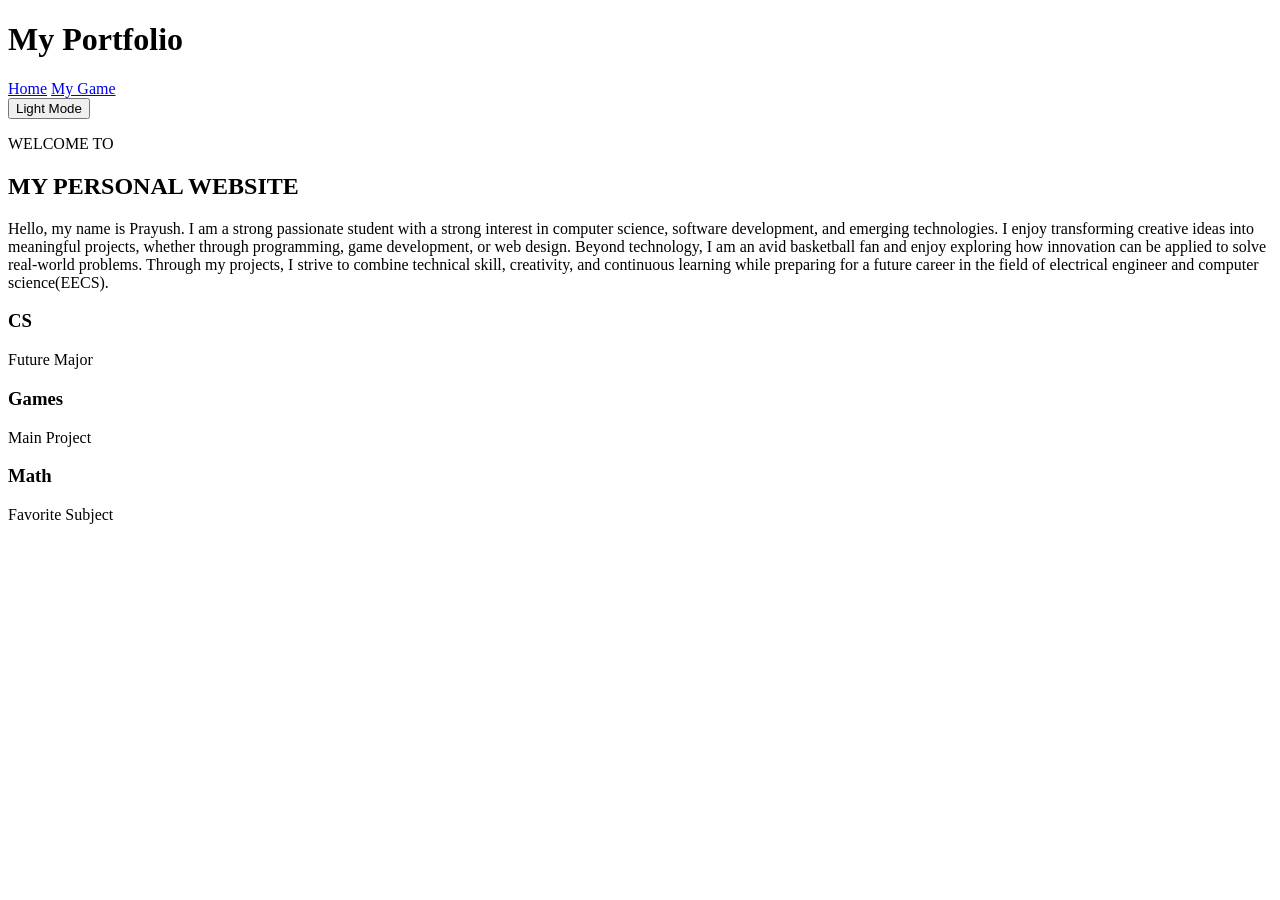
==== index.html @ d5fb4657 "initial commit" ====
<!DOCTYPE html>
<html lang="en">
   <head>
      <title>My Portfolio</title>
      <link rel="stylesheet" href="style.css">
      <script src="script.js" defer></script>
   </head>

<body>
   <header>
      <h1>My Portfolio</h1>

      <nav>
         <a href="index.html">Home</a>
         <a href="game.html">My Game</a>
      </nav>

      <button id="modeButton" onclick="toggleMode()">Light Mode</button>
   </header>

   <main>
      <section class="hero">
         <p class="mini-title">WELCOME TO</p>
         <h2 class="hero-title">MY PERSONAL WEBSITE</h2>

         <p class="hero-text">
            Hello, my name is Prayush. I am a strong passionate student with a 
            strong interest in computer science, software development, and 
            emerging technologies. I enjoy transforming creative ideas into 
            meaningful projects, whether through programming, game development,
            or web design. Beyond technology, I am an avid basketball fan and 
            enjoy exploring how innovation can be applied to solve real-world 
            problems. Through my projects, I strive to combine technical skill,
            creativity, and continuous learning while preparing for a future 
            career in the field of electrical engineer and computer science(EECS).
         </p>

         <div clas="quick-stats">
            <div>
               <h3>CS</h3>
               <p>Future Major</p>
            </div>

         <div>
            <h3>Games</h3>
            <p>Main Project</p>
         </div>

         <div>
            <h3>Math</h3>
            <p>Favorite Subject</p>
         </div>
      </section>

      
   </main>
</body>
</html>
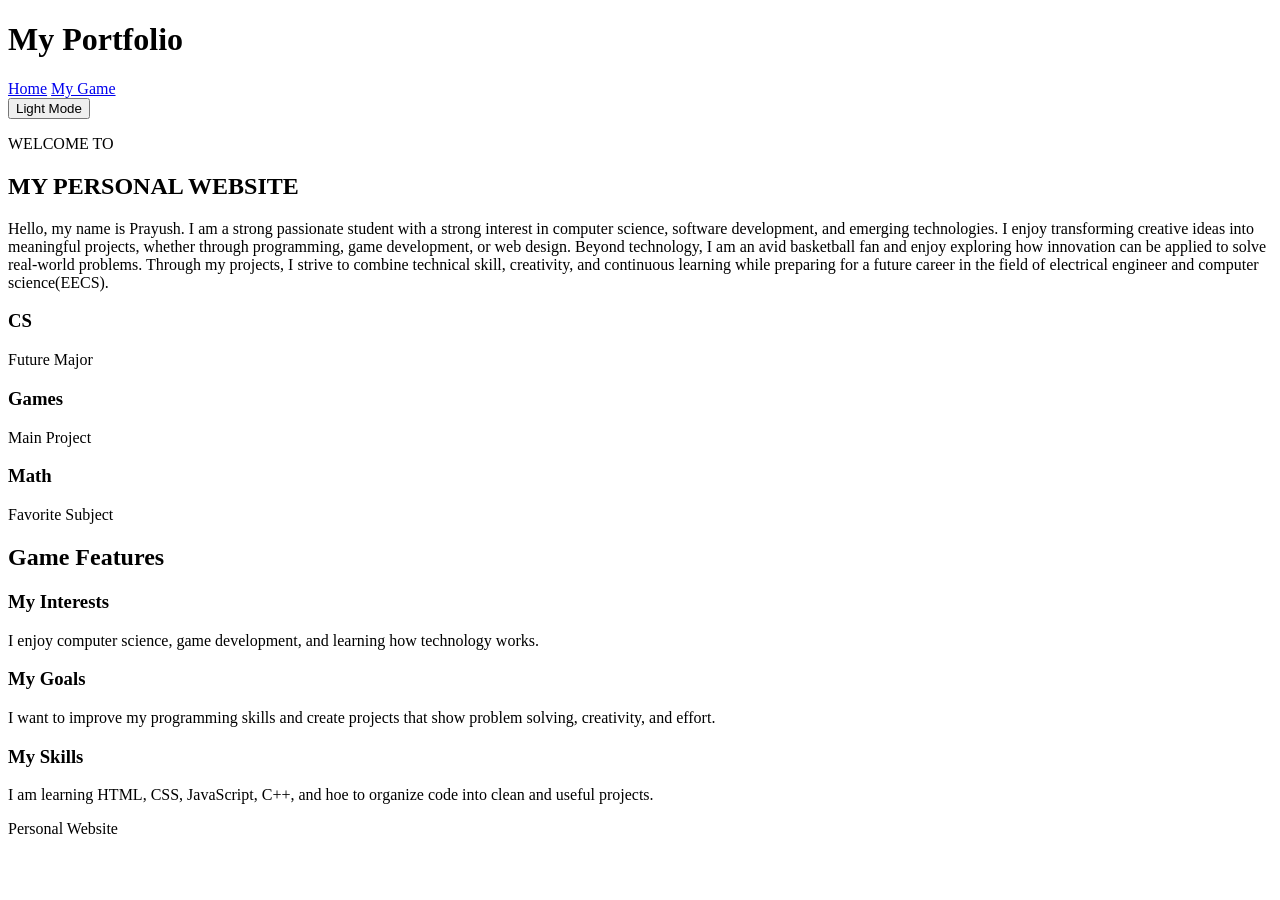
==== commit d1f73716: "finished personal html" ====
--- a/index.html
+++ b/index.html
@@ -52,7 +52,38 @@
          </div>
       </section>
 
-      
+      <section class="info-section">
+         <h2 class="section-title">Game Features</h2>
+
+         <div class="feature-boxes">
+            <div class="box">
+               <h3>My Interests</h3>
+               <p>
+                  I enjoy computer science, game development, and learning how 
+                  technology works. 
+               </p>
+         </div>
+         
+         <div class="box">
+            <h3>My Goals</h3>
+            <p>
+               I want to improve my programming skills and create projects that
+               show problem solving, creativity, and effort.
+            </p>
+         </div>
+
+         <div class="box">
+            <h3>My Skills</h3>
+            <p>
+               I am learning HTML, CSS, JavaScript, C++, and hoe to organize 
+               code into clean and useful projects. 
+            </p>
+         </div>
+      </section>
    </main>
+
+   <footer>
+      <p>Personal Website</p>
+   </footer>
 </body>
 </html>
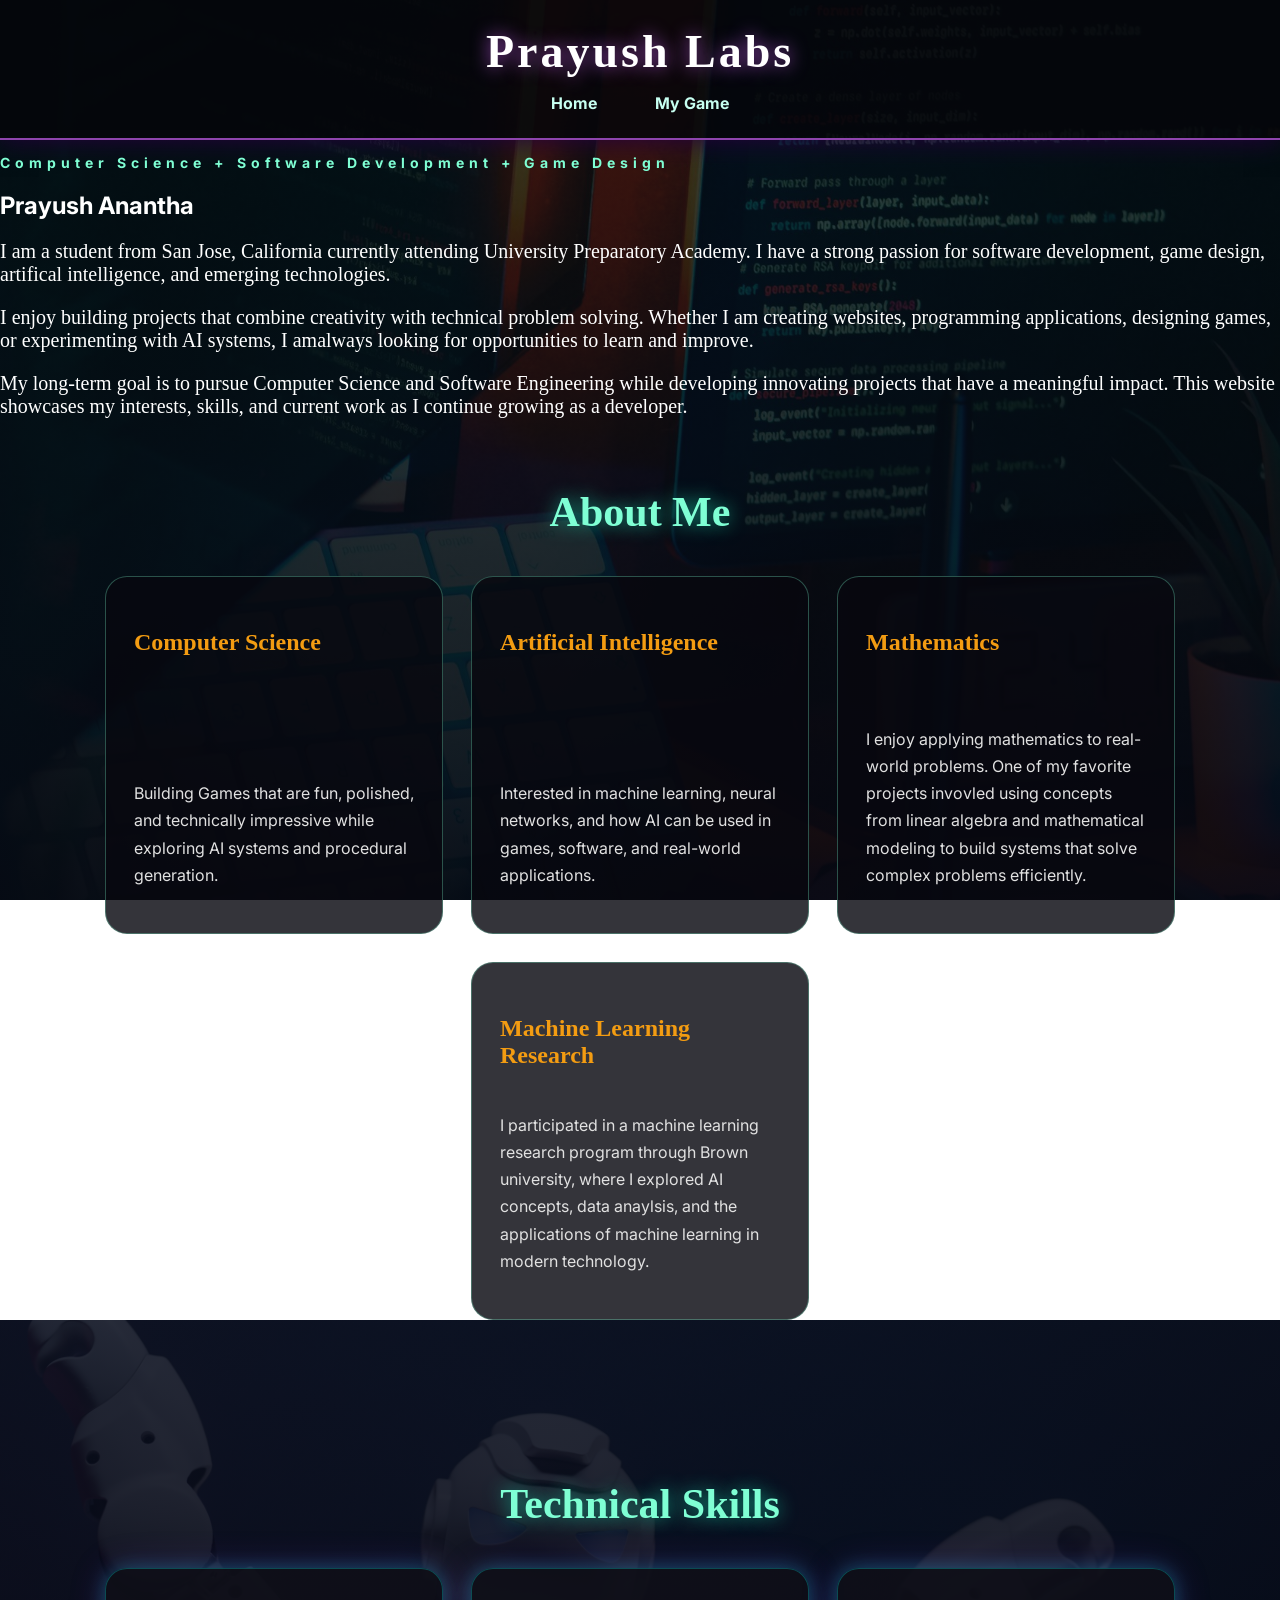
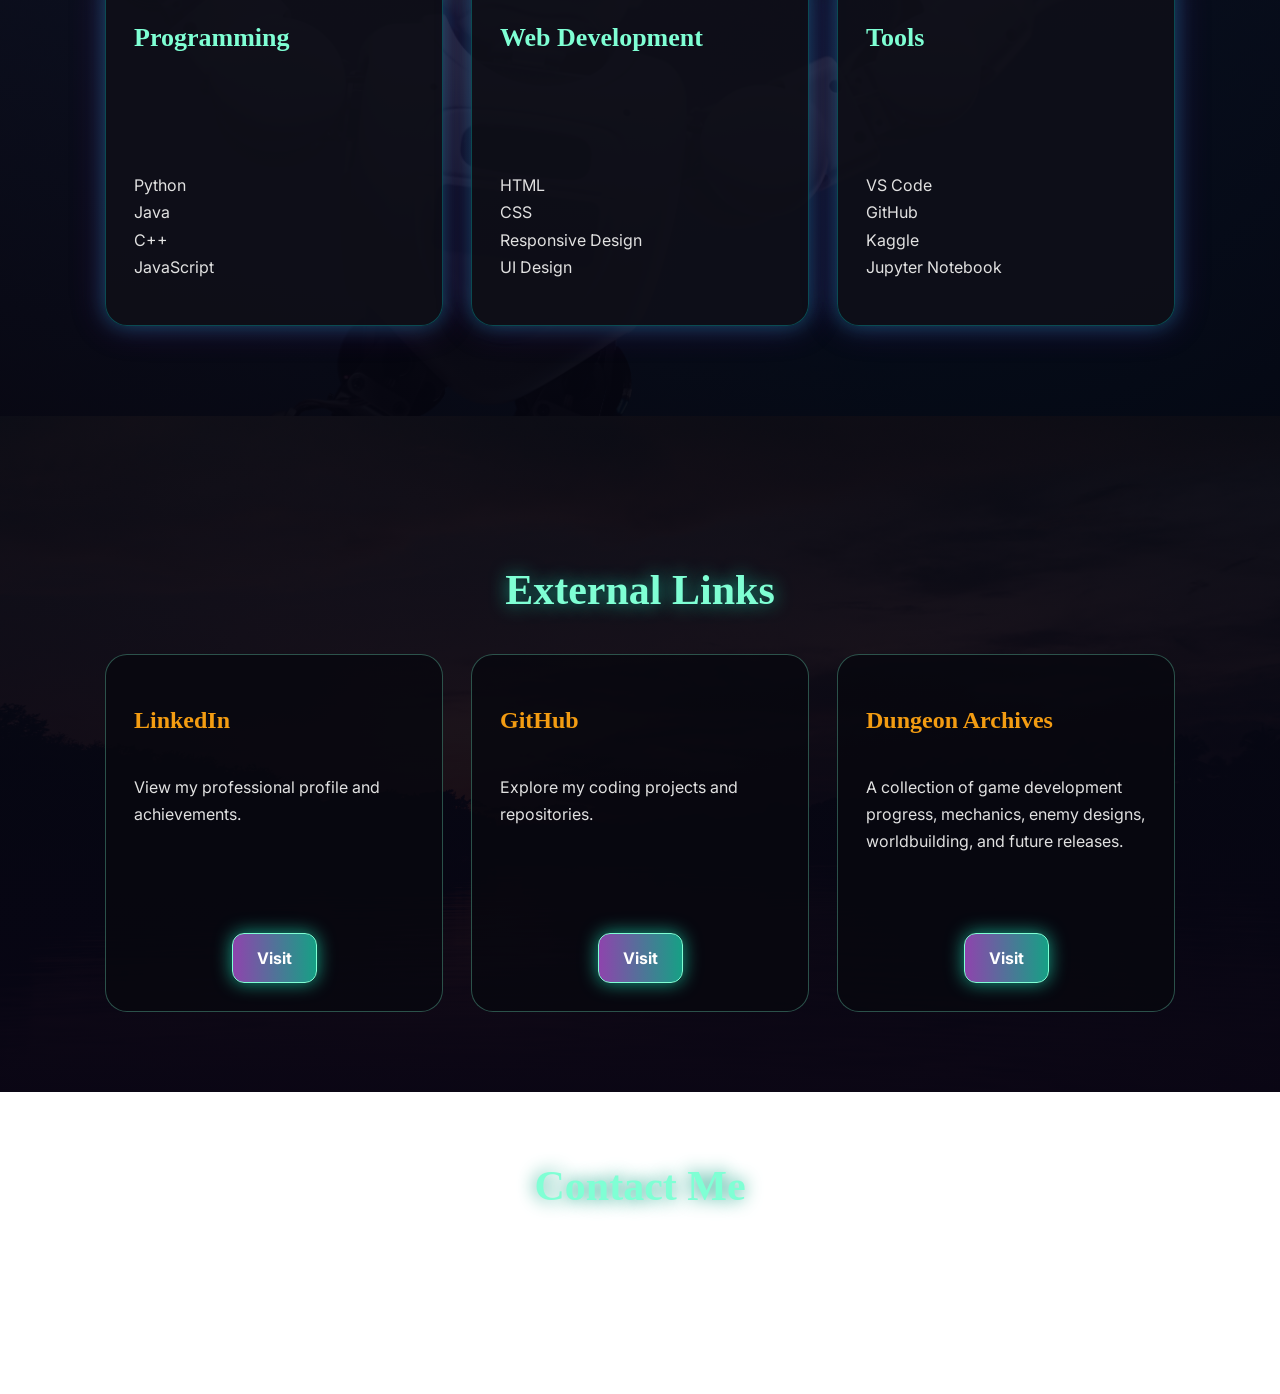
==== commit 3dcd73a3: "renamed personal to index" ====
--- a/index.html
+++ b/index.html
@@ -1,89 +1,159 @@
 <!DOCTYPE html>
 <html lang="en">
-   <head>
-      <title>My Portfolio</title>
-      <link rel="stylesheet" href="style.css">
-      <script src="script.js" defer></script>
-   </head>
 
-<body>
-   <header>
-      <h1>My Portfolio</h1>
+<head>
+   <title>Prayush Labs</title>
+   <link rel="stylesheet" href="style.css">
+</head>
+
+<body class="personal-page">
+   <header class="personal-header">
+      <h1>Prayush Labs</h1>
 
       <nav>
          <a href="index.html">Home</a>
          <a href="game.html">My Game</a>
       </nav>
-
-      <button id="modeButton" onclick="toggleMode()">Light Mode</button>
    </header>
 
-   <main>
-      <section class="hero">
-         <p class="mini-title">WELCOME TO</p>
-         <h2 class="hero-title">MY PERSONAL WEBSITE</h2>
-
-         <p class="hero-text">
-            Hello, my name is Prayush. I am a strong passionate student with a 
-            strong interest in computer science, software development, and 
-            emerging technologies. I enjoy transforming creative ideas into 
-            meaningful projects, whether through programming, game development,
-            or web design. Beyond technology, I am an avid basketball fan and 
-            enjoy exploring how innovation can be applied to solve real-world 
-            problems. Through my projects, I strive to combine technical skill,
-            creativity, and continuous learning while preparing for a future 
-            career in the field of electrical engineer and computer science(EECS).
+<main>
+   <section class="personal-hero">
+      <div class="personal-content">
+         <p class="mini-title">Computer Science + Software Development + Game Design</p>
+         <h2>Prayush Anantha</h2>
+         <p class="personal-text">
+            I am a student from San Jose, California currently attending University
+            Preparatory Academy. I have a strong passion for software development,
+            game design, artifical intelligence, and emerging technologies. 
          </p>
 
-         <div clas="quick-stats">
-            <div>
-               <h3>CS</h3>
-               <p>Future Major</p>
-            </div>
+         <p class="personal-text">
+            I enjoy building projects that combine creativity with technical 
+            problem solving. Whether I am creating websites, programming applications,
+            designing games, or experimenting with AI systems, I amalways looking
+            for opportunities to learn and improve.
+         </p>
+         <p class="personal-text">
+            My long-term goal is to pursue Computer Science and Software Engineering
+            while developing innovating projects that have a meaningful impact. This website showcases my interests,
+            skills, and current work as I continue growing as a developer. 
+         </p>
 
-         <div>
-            <h3>Games</h3>
-            <p>Main Project</p>
-         </div>
+            
+      </div>
+   </section>
 
-         <div>
-            <h3>Math</h3>
-            <p>Favorite Subject</p>
-         </div>
-      </section>
+   <section id="about" class="about-section">
+      <h2 class="section-title">About Me</h2>
 
-      <section class="info-section">
-         <h2 class="section-title">Game Features</h2>
-
-         <div class="feature-boxes">
-            <div class="box">
-               <h3>My Interests</h3>
-               <p>
-                  I enjoy computer science, game development, and learning how 
-                  technology works. 
-               </p>
-         </div>
-         
+      <div class="feature-boxes">
          <div class="box">
-            <h3>My Goals</h3>
+            <h3>Computer Science</h3>
             <p>
-               I want to improve my programming skills and create projects that
-               show problem solving, creativity, and effort.
+               Building Games that are fun, polished, and technically impressive
+               while exploring AI systems and procedural generation. 
             </p>
          </div>
+                   
+      <div class="box">
+         <h3>Artificial Intelligence</h3>
+         <p>
+            Interested in machine learning, neural networks, and how AI can be 
+            used in games, software, and real-world applications.
+         </p>
+      </div>
 
-         <div class="box">
-            <h3>My Skills</h3>
-            <p>
-               I am learning HTML, CSS, JavaScript, C++, and hoe to organize 
-               code into clean and useful projects. 
-            </p>
-         </div>
-      </section>
-   </main>
+      <div class="box">
+         <h3>Mathematics</h3>
+         <p>
+            I enjoy applying mathematics to real-world problems. One of my favorite
+            projects invovled using concepts from linear algebra and mathematical
+            modeling to build systems that solve complex problems efficiently. 
+         </p>
+      </div>
 
-   <footer>
-      <p>Personal Website</p>
-   </footer>
-</body>
-</html>+      <div class="box">
+         <h3>Machine Learning Research</h3>
+         <p>
+            I participated in a machine learning research program through Brown
+            university, where I explored AI concepts, data anaylsis, and the applications
+            of machine learning in modern technology.
+         </p>
+      </div>
+      </div>
+   </section>
+
+<section class="skills-section">
+   <h2 class="section-title">Technical Skills</h2>
+   <div class="feature-boxes">
+
+      <div class="box">
+         <h3>Programming</h3>
+         <p>
+            Python<br>
+            Java<br>
+            C++<br>
+            JavaScript
+         </p>
+      </div>
+      <div class="box">
+         <h3>Web Development</h3>
+         <p>
+            HTML<br>
+            CSS<br>
+            Responsive Design<br>
+            UI Design
+         </p>
+      </div>
+
+      <div class="box">
+         <h3>Tools</h3>
+         <p>
+            VS Code<br>
+            GitHub<br>
+            Kaggle<br>
+            Jupyter Notebook
+         </p>
+      </div>
+      
+   </div>
+</section>
+<section class="external-section">
+   <h2 class="section-title">External Links</h2>
+   <div class="feature-boxes">
+
+      <div class="box">
+         <h3>LinkedIn</h3>
+         <p>View my professional profile and achievements.</p>
+         <a class="hero-button" href="#">Visit</a>
+      </div>
+      
+      <div class="box">
+         <h3>GitHub</h3>
+         <p>Explore my coding projects and repositories.</p>
+         <a class="hero-button" href="#">Visit</a>
+      </div>
+
+      <div class="box">
+         <h3>Dungeon Archives</h3>
+         <p>A collection of game development progress, mechanics, enemy designs,
+         worldbuilding, and future releases. 
+         </p>
+         <a class="hero-button" href="#">Visit</a>
+      </div>
+   </div>
+</section>
+
+<section class="contact-section">
+   <h2 class="section-title">Contact Me</h2>
+   <div class="about-large-box">
+      <p><strong>Email:</strong> prayush05@gmail.com</p>
+      <p><strong>Location:</strong>San Jose, California</p>
+      <p><strong>School:</strong> University Preparatory Academy</p>
+      <p>
+         Feel free to reach out regarding programming, game development,
+         software projects, and future opportunities. 
+      </p>
+   </div>
+</section>
+</main>
--- a/style.css
+++ b/style.css
@@ -0,0 +1,424 @@
+@import url("htpps://fonts.googleapis.com/css2?family=Cinze1:wght@400;700;900&family=Inter:wght@300;400;500;600&display=swap");
+
+body {
+   margin: 0;
+   font-family: 'Inter', sans-serif;
+   color: white;
+}
+
+
+.personal-page {
+   background:
+   linear-gradient(rgba(3,12,18,0.75), rgba(6,8,18,0.95)),
+   url(images/coding.jpg);
+   background-size: cover;
+   background-position: center;
+   background-attachment: fixed;
+}
+
+.game-page {
+   background:
+   linear-gradient(rgba(5,7,13,0.85), rgba(6,8,18,0.95)),
+url(images/image\ \(2\).jpg);
+   background-size: cover;
+   background-position: center;
+   background-attachment: fixed;
+}
+
+header {
+   background: rgba(5,5,10,0.85);
+   padding: 25px;
+   text-align: center;
+   border-bottom: 2px solid #8e44ad;
+   box-shadow: 0 0 25px #24003d;
+}
+
+header h1{
+   margin: 0;
+   font-family: 'Cinzel', serif;
+   font-size: 46px;
+   letter-spacing: 3px;
+   text-shadow: 0 0 18px #8e44ad;
+}
+
+nav {
+   margin-top: 15px;
+}
+
+nav a {
+   color: #c7fff1;
+   text-decoration: none;
+   font-weight: bold;
+   margin: 12px;
+   padding: 9px 15px;
+   border-radius: 8px;
+}
+
+nav a:hover {
+   background-color: #8e44ad;
+   color: white;
+   box-shadow: 0 0 15px #8e44ad;
+}
+
+.game-hero {
+   min-height: 90vh;
+   background: linear-gradient(rgba(0,0,0,0.45), rgba(5,7,13,0.9)),
+   url(images/dun2.jpg);
+   background-size: cover;
+   background-position: center;
+   display: flex;
+   align-items: center;
+   position: relative;
+}
+
+.game-hero::before {
+   content: "";
+   position: absolute;
+   inset: 0;
+   background: radiel-graident(circle at 20% 30%, rgba(255,255,255,0.08), 
+   transparent 30%), radiel-gradient(circle at 80% 60%, rgba(127,255,212,0.08)
+   , transparent 35%);
+   animation: fogMove 18s linear infinite alternate;
+}
+
+.game-overlay {
+   max-width: 900px;
+   padding: 50px;
+   text-align: center;
+   background: rgba(8,8,15,0.82);
+   border: 1px solid rgba(127,255,212,0.35);
+   border-radius: 25px;
+   box-shadow:
+   0 0 25px #16a085,
+   0 0 45px #8e44ad;
+   position: relative;
+   z-index: 1;
+}
+
+.mini-title {
+   color: #7fffd4;
+   letter-spacing: 5px;
+   font-weight: bold;
+   font-size: 14px;
+}
+
+.game-overlay h2{
+   font-family: 'Cinzel', serif;
+   font-size: 82px;
+   letter-spacing: 4px;
+   margin: 15px 0;
+   color: white;
+   text-shadow:
+   0 0 10px #8e44ad,
+   0 0 25px #8e44ad,
+   0 0 45px #16a085;
+}
+
+.game-overlay p {
+   color: #e5e5e5;
+   font-size: 20px;
+   line-height: 1.8;
+}
+
+.hero-button {
+   display: inline-block;
+   margin-top: 22px;
+   background: linear-gradient(90deg, #8e44ad, #16a085);
+   color: white;
+   text-decoration: none;
+   padding: 14px 24px;
+   border-radius: 12px;
+   font-weight: bold;
+   border: 1px solid #7fffd4;
+   box-shadow: 0 0 18px #16a085;
+}
+
+.hero-button:hover {
+   background: linear-gradient(90deg, #16a085, #f39c12);
+   color: black;
+}
+
+.dark-section,
+.gameplay-section,
+.tech-section {
+   padding: 75px 30px;
+   background: rgba(5,7,13,0.72);
+   backdrop-filter: blur(4px);
+}
+
+.gameplay-section {
+   background: linear-gradient(rgba(22, 8, 2, 0.8), rgba(22,8,2,0.9)),
+   url(images/dungeon3.jpg);
+   background-size: cover;
+   background-position: center;
+}
+
+.tech-section {
+   background: linear-gradient(rgba(4,10,18,0.85), rgba(4,10,18,0.95)),
+   url(images/dungeon4.jpg);
+   background-size: cover;
+   background-position: center;
+}
+
+.section-title {
+   font-family: 'Cinzel', serif;
+   text-align: center;
+   color: #7fffd4;
+   font-size: 42px;
+   margin-bottom: 40px;
+   text-shadow: 0 0 18px #16a085;
+}
+
+.feature-boxes {
+   display: flex;
+   justify-content: center;
+   flex-wrap: wrap;
+   gap: 28px;
+}
+
+.box {
+   background: rgba(8,8,15,0.82);
+   border: 1px solid rgba(127,255,212,0.3);
+   border-radius: 22px;
+   padding: 28px;
+   width: 280px;
+
+   display: flex;
+   flex-direction: column;
+   justify-content: space-between;
+
+   min-height: 300px;
+
+   transition: transform 0.25s ease, box-shadow 0.25s ease;
+   will-change: transform;
+   
+   overflow: hidden;
+   transform: translateZ(0);
+   backface-visibility: hidden;
+}
+
+
+.box .hero-button {
+   margin-top: auto;
+   align-self: center; 
+}
+
+.box::before {
+   content: "";
+   position: absolute;
+   top: 0;
+   left: -100%;
+   width: 100%;
+   height: 100%;
+   background:
+   linear-gradient(120deg,transparent,rgba(255,255,255,0.15),transparent);
+   transition: 0.5s;
+}
+
+.box:hover::before {
+   left: 100%;
+}
+
+.box:hover {
+   transform: none;
+   box-shadow:
+   0 0 16px rgba(22,160,133,0.7),
+   0 0 26px  rgba(142,68,173,0.55);
+}
+
+.box h3 {
+   font-family: 'Cinzel', serif;
+   color: #f39c12;
+   font-size: 24px;
+}
+
+.box p {
+   color: #e1e1e1;
+   line-height: 1.7;
+}
+
+.timeline {
+   max-width: 950px;
+   margin: auto;
+}
+
+.timeline-card {
+   background: rgba(12,10,18,0.86);
+   border-left: 6px solid #f39c12;
+   padding: 25px;
+   margin: 24px 0;
+   border-radius: 16px;
+   box-shadow: 0 0 18px rgba(243,156,18,0.35);
+   transition: 0.3s;
+}
+
+.timeline-card:hover {
+   transform: translateX(10px);
+   box-shadow:
+   0 0 22px #f39c12,
+   0 0 35px #8e44ad;
+}
+
+.timeline-card h3{
+   font-family: 'Cinzel', serif;
+   color: f39c12;
+   margin-top: 0;
+}
+
+.timeline-card p{
+   color: #e1e1e1;
+   font-size: 17px;
+   line-height: 1.6;
+}
+
+.skills-section{
+   padding: 90px 30px;
+   background:
+   linear-gradient(rgba(10,15,30,0.88), rgbA(5,5,15,0.95)),
+   url(images/okay.jpg);
+   background-size: cover;
+   background-position: center;
+}
+
+.skills-section .box {
+   background: rgba(15, 15, 25, 0.88);
+   border: 1px solid rgba(0,255,255,0.25);
+   box-shadow:
+   0 0 20px rgba(0,255,255,0.25),
+   0 0 35px rgba(138,43,226,0.25);
+}
+
+.skills-section .box h3{
+   color: #7fffd4;
+   font-size: 26px;
+}
+
+.skills-section .box:hover {
+   transform: translateY(-12px) scale(1.04);
+   box-shadow:inset0 0 25px #00ffff,
+   0 0 45px #8e44ad;
+}
+
+.section-title {
+   margin-top: 70px;
+}
+
+.personal-card {
+   max-width: 800px;
+
+   margin: 0;
+   padding: 0;
+
+   text-align: left;
+
+   background: transparent;
+   border:none;
+   box-shadow: none;
+}
+.personal-text {
+   font-family: 'Comorant Garamond', serif;
+   font-size: 20px;
+}
+
+.personal-card h2 {
+   font-family: 'Playfair Display', serif;
+   font-size: 90px;
+   margin-bottom: 20px;
+   color: white;
+   text-shadow:
+   0 0 15px #16a085,
+   0 0 35px #8e44ad;
+}
+
+.personal-card p {
+   color: #e5e5e5;
+   font-size: 20px;
+   line-height: 1.8;
+}
+
+.personal-section {
+   padding: 75px 30px;
+   background:
+   linear-gradient(rgba(5,7,13,0.85), rgba(5,7,13,0.95)),
+   url(images/coding.jpg);
+   background-size: cover;
+}
+
+.personal-skills {
+   padding: 75px 30px;
+   background:
+   linear-graident(rgba(10,5,20,0.88), rgba(10,5,20,0.96)),
+   url(images/robot.jpg);
+   background-size: cover;
+   background-position: center;
+}
+
+.skills-grid {
+   display: flex;
+   justify-content: center;
+   flex-wrap: wrap;
+   gap: 18px
+}
+
+.skills-grid div {
+   background: rgba(8,8,15,0.85);
+   border: 1px solid rgba(127,255,212,0.35);
+   border-radius: 14px;
+   padding: 18px 28px;
+   font-weight: bold;
+   color: #7fffd4;
+   box-shadow: 0 0 15px rgba(22,160,133,0.4);
+   transition: 0.3s
+}
+
+.skills-grid div:hover {
+   transform: scale(1.08);
+   color: #f39c12;
+   box-shadow:
+   0 0 20px #16a085,
+   0 0 35px #8e44ad;
+
+}
+
+footer {
+   background: rgba(5,5,10,0.9);
+   color: #7fffd4;
+   text-align: center;
+   padding: 22px;
+   border-top: 2px solid #8e44ad;
+}
+
+.external-section {
+   padding: 80px 30px;
+   background:
+   linear-gradient(rgba(5,10,20,0.88), rgba(8,5,20,0.96)),
+   url(images/sunset.jpg);
+   background-size: cover;
+   background-position: center;
+}
+
+contact-section {
+   padding: 80px 30px;
+   background:
+   linear-gradient(rgba(5,5,15,0.9),rgba(5,5,20,0.96));
+}
+
+@media (max-width: 768px) {
+   .game-overlay h2 {
+      font-size: 42px;
+   }
+
+   .game-overlay {
+      margin: 20px;
+      padding: 30px;
+   }
+
+   .feature-boxes {
+      flex-direction: column;
+      align-items: center;
+   }
+
+   .box {
+      width: 85%;
+   }
+}
